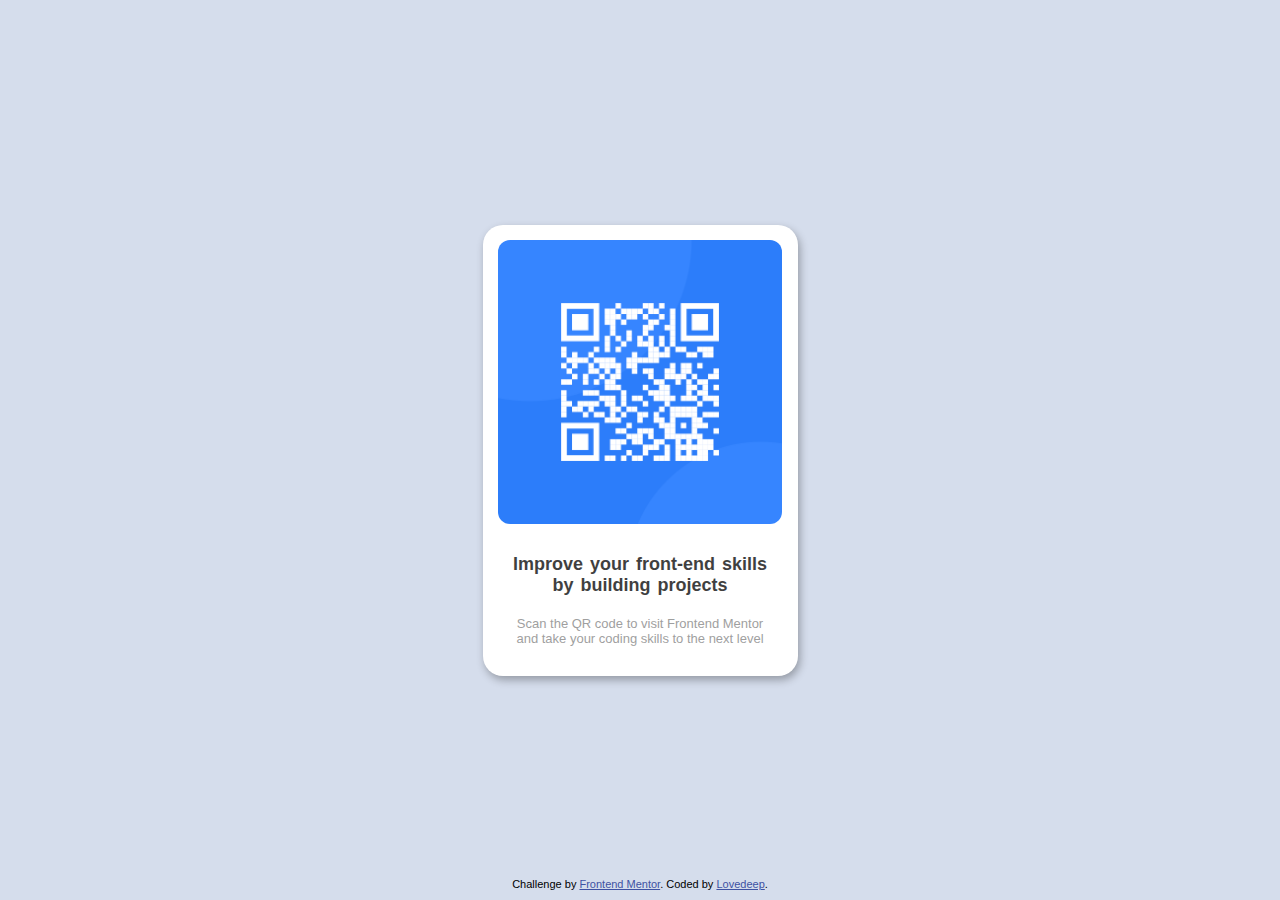
==== QR-code/index.html @ a5e15e05 "QR-Code" ====
<!DOCTYPE html>
<html lang="en">
<head>
  <meta charset="UTF-8">
  <meta name="viewport" content="width=device-width, initial-scale=1.0"> 

  <link rel="icon" type="image/png" sizes="32x32" href="./images/favicon-32x32.png">
  
  <title>Frontend Mentor | QR code component</title>
  <link rel="stylesheet" href="design/style.css">

  <style>
    .attribution { font-size: 11px; text-align: center; }
    .attribution a { color: hsl(228, 45%, 44%); }
  </style>
</head>
<body>
  <div class="main-container">
    <div><img src="images/image-qr-code.png" alt="QR-Code"></div>
    <div class="bold">Improve your front-end skills by building projects</div>
    <div class="neat">Scan the QR code to visit Frontend Mentor and take your coding skills to the next level</div>
  </div>
  <div class="attribution footer">
    Challenge by <a href="https://www.frontendmentor.io?ref=challenge" target="_blank">Frontend Mentor</a>. 
    Coded by <a href="#">Lovedeep</a>.
  </div>
</body>
</html>
---- QR-code/design/style.css ----
body{
    margin: 0px;
    box-sizing: border-box;
    display: flex;
    align-items: center;
    justify-content: center;
    overflow: hidden;
    height: 100vh;
    font-family: sans-serif;
    background-color: rgb(213, 221, 236);
}

.main-container{
    background-color: white;
    width: 35vh;
    border-radius: 20px;
    text-align: center;
    text-overflow: inherit;
    margin: 5px;
    box-shadow: 2px 4px 8px rgba(0,0,0,0.3);
}

.bold{
    font-weight: 600;
    font-size:large;
    word-spacing: 2px;
    margin: 10px 20px;
    opacity: 75%;
}

.neat{
    color: gray;
    margin: 20px 24px;
    font-size: small;
    opacity: 75%;
    margin-bottom: 30px;
}

img{
    align-items: center;
    margin: 5%;
    width: 90%;
    border-radius: 12px;
}
.footer{
    bottom: 0;
    position: absolute;
    margin: 10px;
}
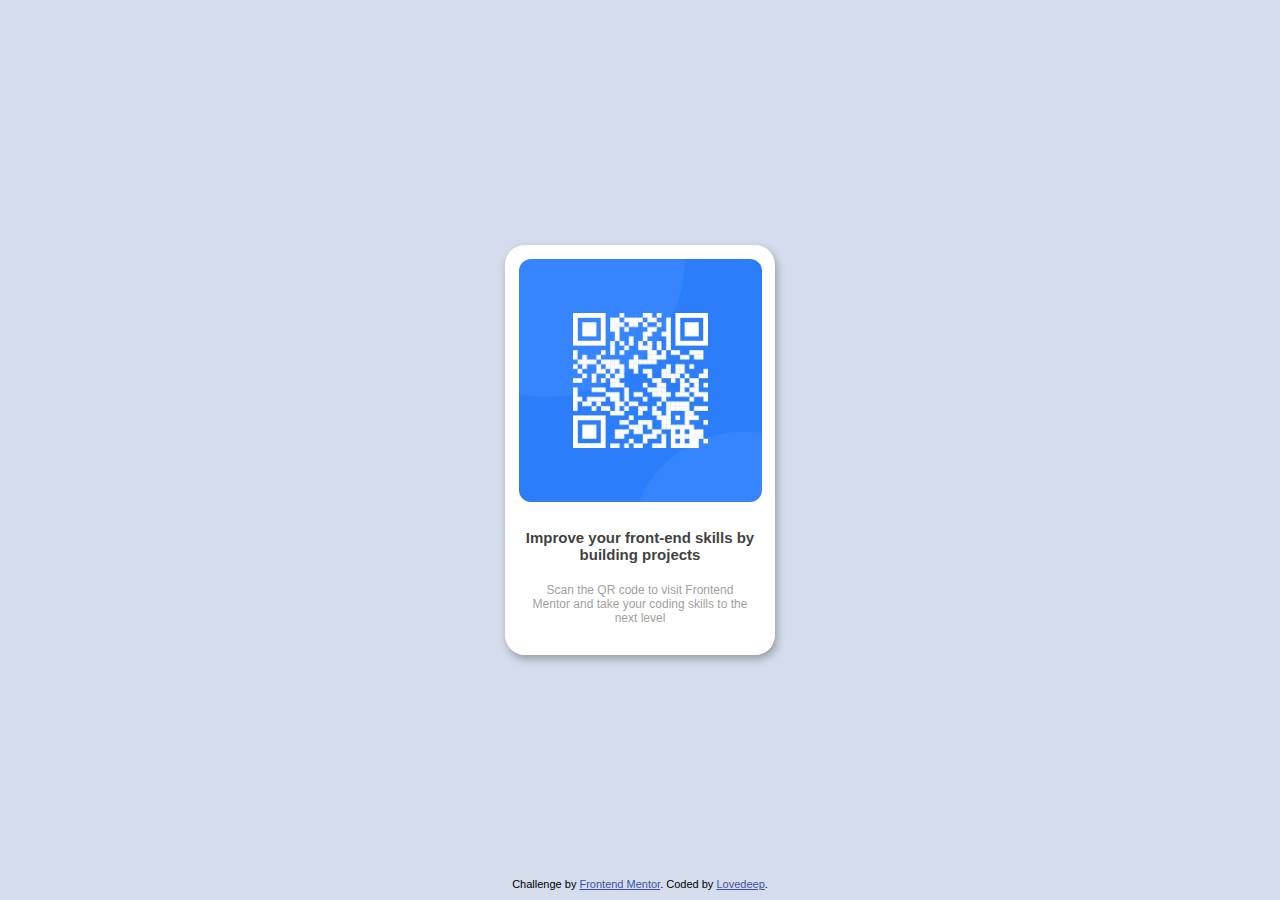
==== commit 37873741: "QR-Code" ====
--- a/QR-code/index.html
+++ b/QR-code/index.html
@@ -22,7 +22,7 @@
   </div>
   <div class="attribution footer">
     Challenge by <a href="https://www.frontendmentor.io?ref=challenge" target="_blank">Frontend Mentor</a>. 
-    Coded by <a href="#">Lovedeep</a>.
+    Coded by <a href="https://github.com/LovedeepSingh19">Lovedeep</a>.
   </div>
 </body>
 </html>--- a/QR-code/design/style.css
+++ b/QR-code/design/style.css
@@ -4,15 +4,42 @@
     display: flex;
     align-items: center;
     justify-content: center;
-    overflow: hidden;
+    /* overflow: hidden; */
     height: 100vh;
     font-family: sans-serif;
     background-color: rgb(213, 221, 236);
 }
 
+@media screen and (min-width:375px) {
+    .main-container{
+        width: 30vh;
+    }
+
+    .bold{
+        font-weight: 800;
+        font-size: 15px;
+    }
+
+    .neat{
+        font-size: 12px;
+    }
+}
+@media screen and (min-width:1440px) {
+    .main-container{
+        width: 32vh;
+    }
+
+    .bold{
+        font-size: 18px;
+        font-weight: 600;
+    }
+
+    .neat{
+        font-size: 13px;
+    }
+}
 .main-container{
     background-color: white;
-    width: 35vh;
     border-radius: 20px;
     text-align: center;
     text-overflow: inherit;
@@ -21,9 +48,6 @@
 }
 
 .bold{
-    font-weight: 600;
-    font-size:large;
-    word-spacing: 2px;
     margin: 10px 20px;
     opacity: 75%;
 }
@@ -31,7 +55,6 @@
 .neat{
     color: gray;
     margin: 20px 24px;
-    font-size: small;
     opacity: 75%;
     margin-bottom: 30px;
 }
